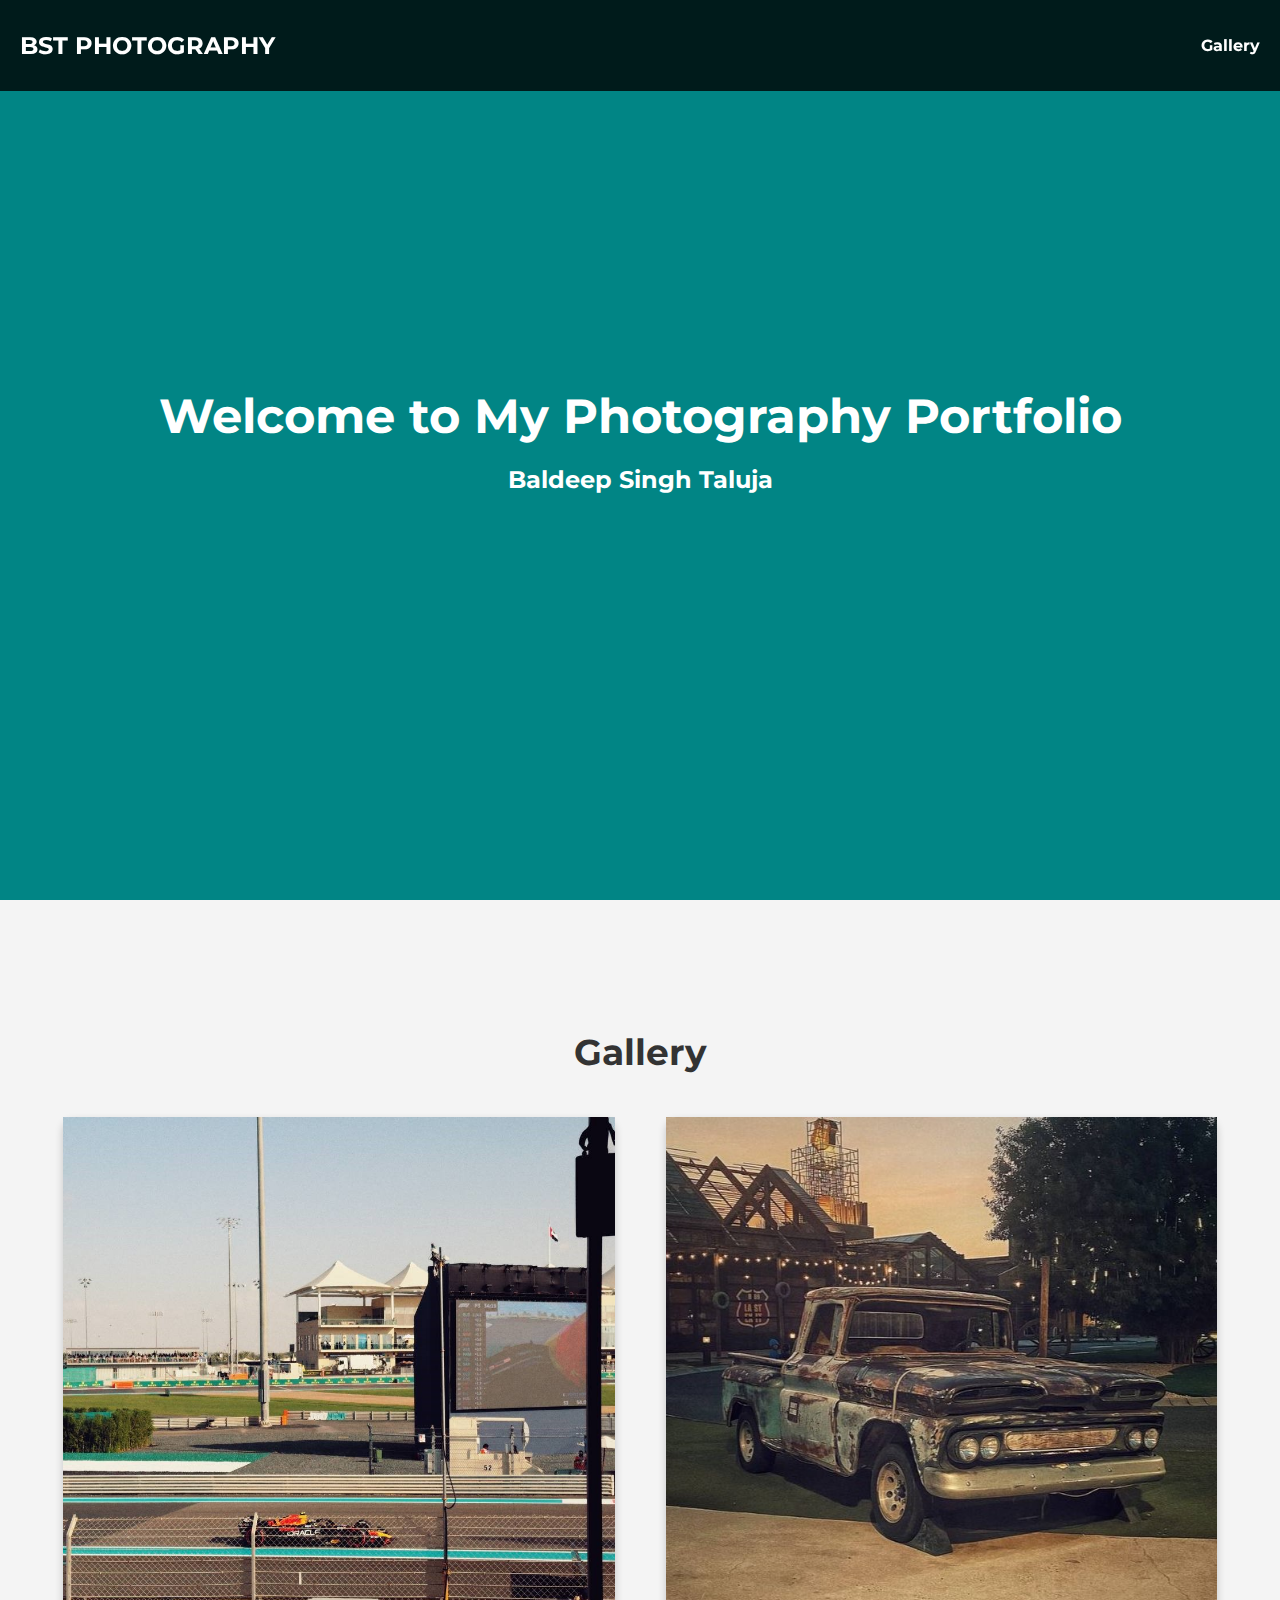
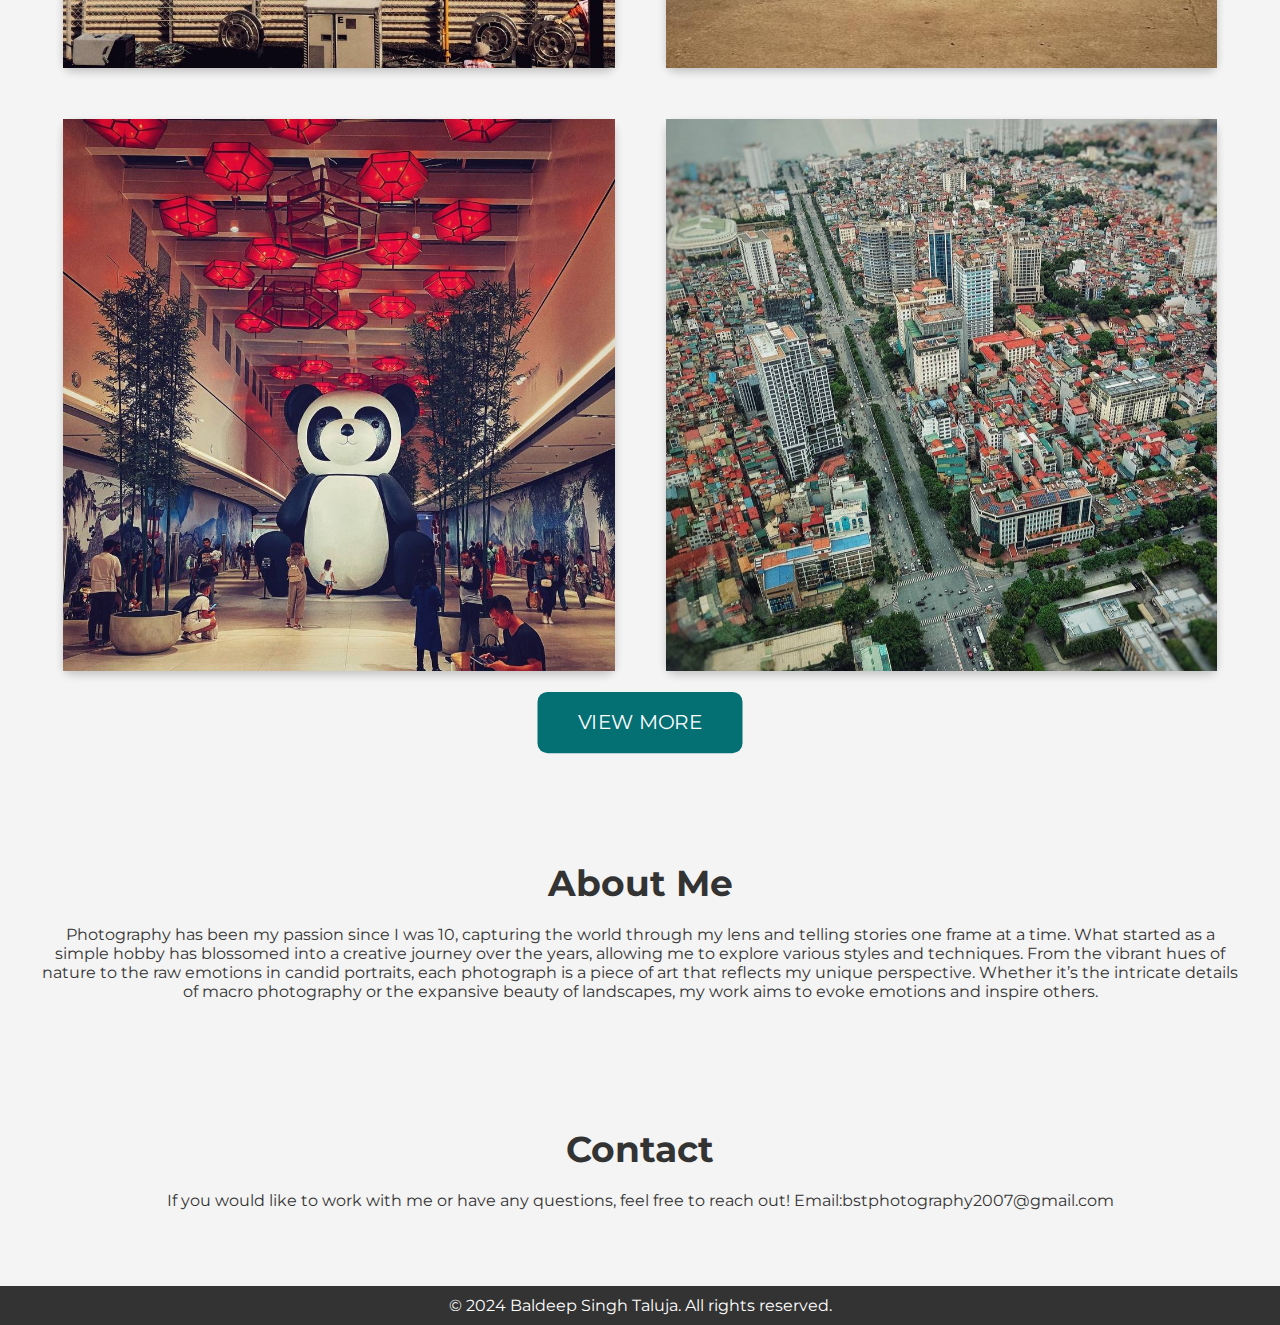
==== index.html @ 5dc91910 "Main" ====
<!DOCTYPE html>
<html lang="en">
<head>
    <meta charset="UTF-8">
    <meta name="viewport" content="width=device-width, initial-scale=1.0">
    <title>BST Photography</title>
    <link rel="stylesheet" href="styles.css">
    <link href="https://fonts.googleapis.com/css2?family=Montserrat:wght@400;700&display=swap" rel="stylesheet">
</head>
<body>
    <header>
        <nav>
            <div class="logo">BST PHOTOGRAPHY</div>
            <ul>
                <li><a href="gallery.html">Gallery</a></li>
            </ul>
        </nav>
        <div class="hero" id="home">
            <h1>Welcome to My Photography Portfolio</h1>
            <h2>Baldeep Singh Taluja</h2>
        </div>
    </header>
    <main>
        <section class="gallery" id="gallery">
            <h2>Gallery</h2>
            <div class="gallery-grid">
                <div class="gallery-item">
                    <img src="images\photo_5830001630387488127_y.jpg" alt="Photo 1" height="400px" width="400px">
                </div>
                <div class="gallery-item">
                    <img src="images/photo_5830001630387488123_y.jpg" alt="Photo 2" height="400px" width="400px">
                </div>
                <div class="gallery-item">
                    <img src="images/photo_5830001630387488130_y.jpg" alt="Photo 3" height="400px" width="400px">
                </div>
                <div class="gallery-item">
                    <img src="images/photo_5830001630387488135_y.jpg" alt="Photo 3" height="400px" width="400px">
                </div>
                <!-- add more photos as needed -->
            </div>
            <a href="gallery.html" class="button">VIEW MORE</a>
        </section>
        <section class="about" id="about">
            <h2>About Me</h2>
            <p>Photography has been my passion since I was 10, capturing the world through my lens and telling stories one frame at a time. What started as a simple hobby has blossomed into a creative journey over the years, allowing me to explore various styles and techniques. From the vibrant hues of nature to the raw emotions in candid portraits, each photograph is a piece of art that reflects my unique perspective. Whether it’s the intricate details of macro photography or the expansive beauty of landscapes, my work aims to evoke emotions and inspire others.</p>
        </section>
        <section class="contact" id="contact">
            <h2>Contact</h2>
            <p>If you would like to work with me or have any questions, feel free to reach out! <nl>Email:bstphotography2007@gmail.com</nl></p>
            
        </section>
    </main>
    <footer>    
        <p>&copy; 2024 Baldeep Singh Taluja. All rights reserved.</p>
    </footer>
</body>
</html>
---- styles.css ----
body {
    font-family: 'Montserrat', sans-serif;
    margin: 0;
    padding: 0;
    background-color: #f4f4f4;
    color: #333;
}

header {
    position: relative;
    text-align: center;
    color: white;
}

nav {
    display: flex;
    justify-content: space-between;
    align-items: center;
    padding: 20px;
    background-color: rgba(0, 0, 0, 0.8);
    position: fixed;
    width: 100%;
    top: 0;
    z-index: 1000;
    left: 0;  /* Ensure the nav bar starts from the left edge */
    right: 0; /* Ensure the nav bar stretches to the right edge */
    box-sizing: border-box; /* Include padding and border in the element's total width and height */
}
nav .logo {
    font-size: 24px;
    font-weight: 700;
}

nav ul {
    list-style: none;
    display: flex;
    gap: 20px;
}

nav ul li {
    display: inline;
}

nav ul li a {
    color: white;
    text-decoration: none;
    font-weight: 700;
    transition: color 0.3s;
}

nav ul li a:hover {
    color: #ff6f61;
}

.hero {
    background: #018585;;
    height: 100vh;
    display: flex;
    flex-direction: column;
    justify-content: center;
    align-items: center;
    padding: 0 20px;
}

.hero h1 {
    font-size: 48px;
    margin: 0;
}

.hero p {
    font-size: 24px;
}

main {
    padding: 60px 20px 20px;
}

.gallery {
    text-align: center;
    padding: 40px 20px;
}

.gallery h2 {
    font-size: 36px;
    margin-bottom: 20px;
}

.gallery-grid {
    display: flex;
    flex-wrap: wrap;
    justify-content: center;
    gap: 5px;
}

.gallery-item {
    flex: 1 1 calc(33.333% - 20px);
    height: auto;
    width: auto;
    margin: 23px;
    overflow: show;
    border-radius: 10px;
    box-shadow: 0 4px 8px rgba(0, 0, 0, 0.2);
}

.gallery-item img {
    width: 100%;
    height: auto;
    display: block;
    transition: transform 0.2s;
}

.gallery-item img:hover {
    transform: scale(1.05);
}

.about, .contact {
    text-align: center;
    padding: 40px 20px;
}

.about h2, .contact h2 {
    font-size: 36px;
    margin-bottom: 20px;
}

footer {
    background-color: #333;
    color: #fff;
    text-align: center;
    padding: 10px 0;
}

footer p {
    margin: 0;
}

form {
    display: flex;
    flex-direction: column;
    align-items: center;
}

form label {
    margin: 10px 0 5px;
}

form input, form textarea {
    width: 100%;
    max-width: 500px;
    padding: 10px;
    margin-bottom: 10px;
    border: 1px solid #ccc;
    border-radius: 5px;
}

form button {
    padding: 10px 20px;
    border: none;
    border-radius: 5px;
    background-color: #ff6f61;
    color: white;
    font-size: 16px;
    cursor: pointer;
    transition: background-color 0.3s;
}

form button:hover {
    background-color: #ff4c3b;
}

@media (max-width: 768px) {
    .gallery-item {
        flex: 1 1 calc(50% - 20px);
    }

    nav ul {
        flex-direction: column;
        gap: 10px;
    }

    .hero h1 {
        font-size: 36px;
    }

    .hero p {
        font-size: 18px;
    }
}

@media (max-width: 480px) {
    .gallery-item {
        flex: 1 1 100%;
    }

    .hero h1 {
        font-size: 28px;
    }

    .hero p {
        font-size: 16px;
    }
}
.button {
    background-color: #057074; /* Green background */
    border: none; /* Remove borders */
    color: white; /* White text */
    padding: 15px 32px; /* Some padding */
    text-align: center; /* Centered text */
    text-decoration: none; /* Remove underline */
    display: inline-block; /* Make the container fit the content */
    font-size: 16px; /* Increase font size */
    margin: 4px 2px; /* Some margin */
    cursor: pointer; /* Pointer/hand icon */
    border-radius: 8px; /* Rounded corners */
    transition: background-color 0.3s, transform 0.3s;
    transform: scale(1.25); /* Animation for hover effect */
  }
  
  .button:hover {
    background-color: #000000; /* Darker green */
    transform: scale(1.05); /* Slightly increase size */
  }
  
  .button:active {
    background-color: #3e8e41; /* Even darker green when clicked */
    transform: scale(1); /* Return to original size */
  }
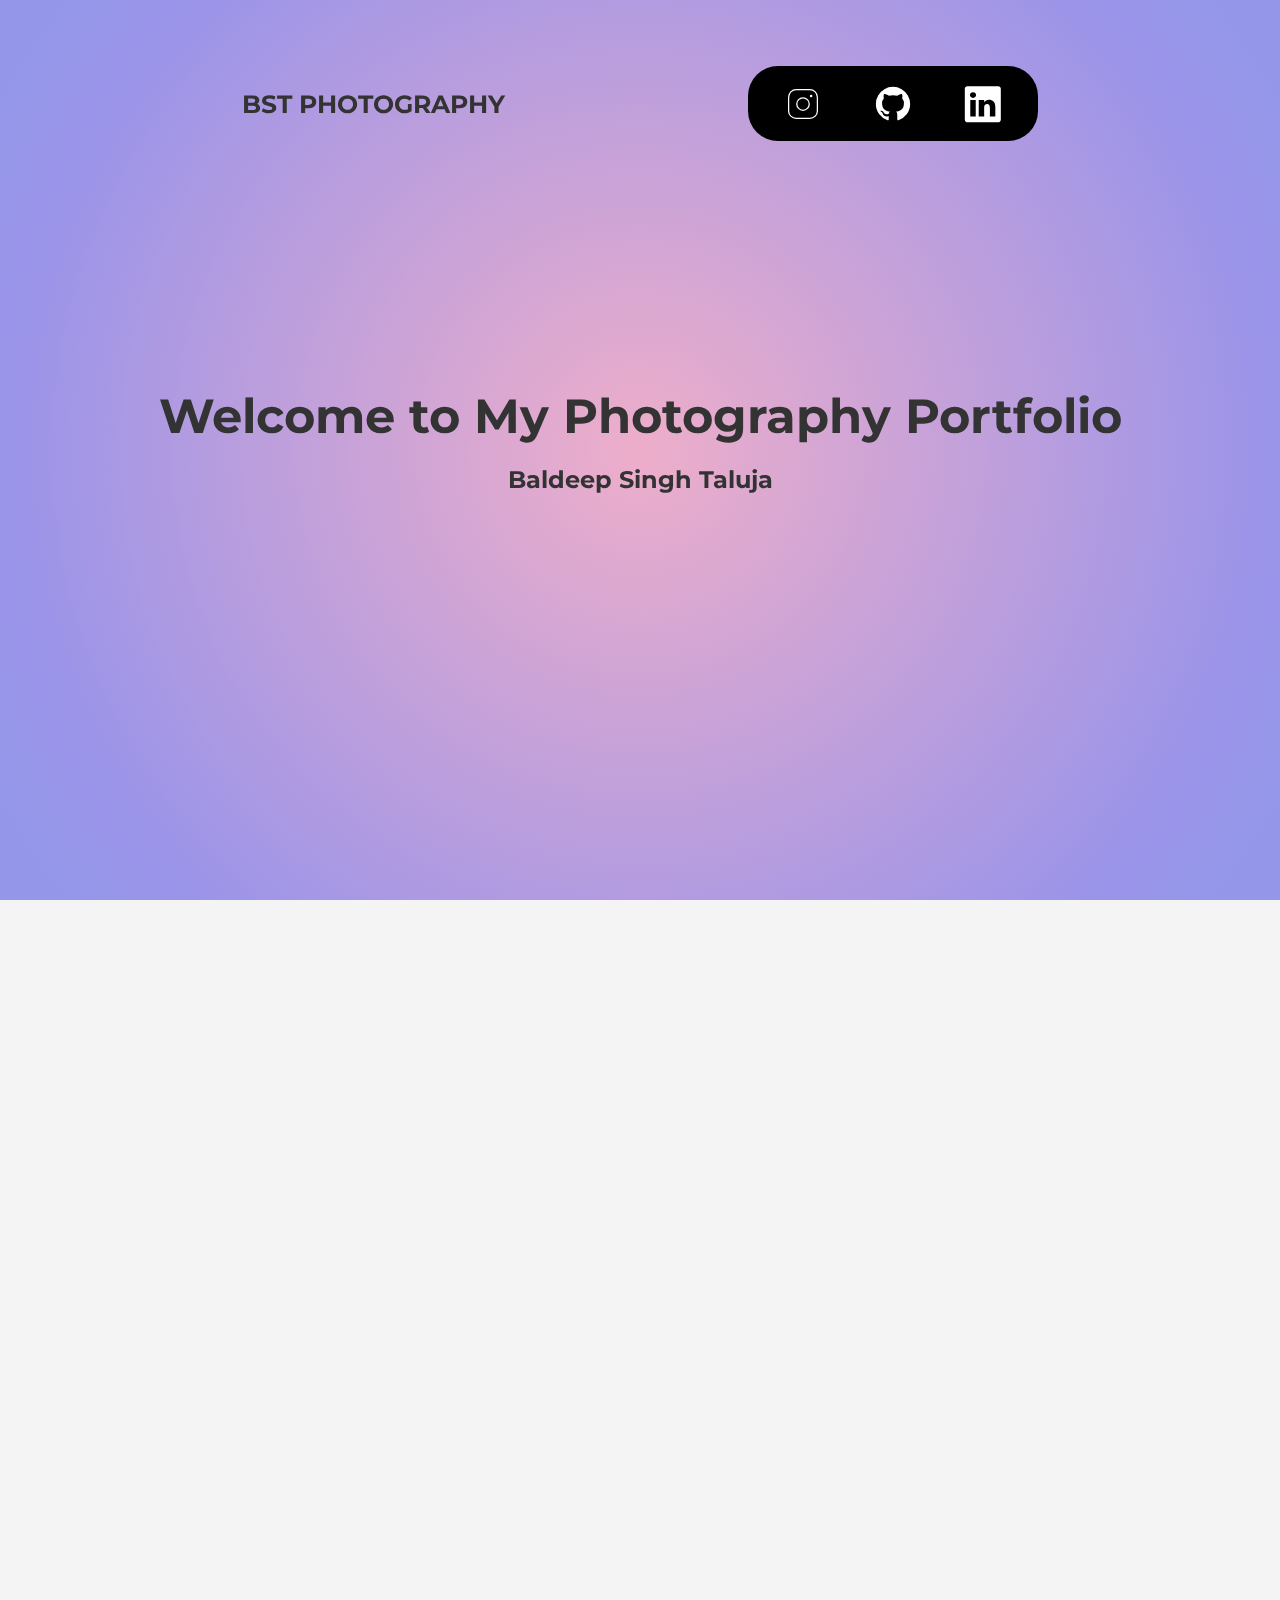
==== commit 5b0caa69: "UPDATE" ====
--- a/index.html
+++ b/index.html
@@ -6,52 +6,90 @@
     <title>BST Photography</title>
     <link rel="stylesheet" href="styles.css">
     <link href="https://fonts.googleapis.com/css2?family=Montserrat:wght@400;700&display=swap" rel="stylesheet">
+    <!-- AOS Library -->
+    <link href="https://cdn.jsdelivr.net/npm/aos@2.3.4/dist/aos.css" rel="stylesheet">
 </head>
 <body>
-    <header>
-        <nav>
-            <div class="logo">BST PHOTOGRAPHY</div>
-            <ul>
-                <li><a href="gallery.html">Gallery</a></li>
-            </ul>
-        </nav>
-        <div class="hero" id="home">
-            <h1>Welcome to My Photography Portfolio</h1>
-            <h2>Baldeep Singh Taluja</h2>
-        </div>
-    </header>
+
+    <nav>
+        <div class="logo">BST PHOTOGRAPHY</div>
+        <ul class="example-1">
+            <li class="icon-content">
+                <a href="https://www.instagram.com/bst.photography_/" aria-label="Instagram" data-social="Instagram" class="link">
+                    <svg fill="#000000" width="30px" height="30px" viewBox="0 0 256 256" id="Flat" xmlns="http://www.w3.org/2000/svg">
+                        <path d="M128,84a44,44,0,1,0,44,44A44.04978,44.04978,0,0,0,128,84Zm0,80a36,36,0,1,1,36-36A36.04061,36.04061,0,0,1,128,164ZM172,32H84A52.059,52.059,0,0,0,32,84v88a52.059,52.059,0,0,0,52,52h88a52.059,52.059,0,0,0,52-52V84A52.059,52.059,0,0,0,172,32Zm44,140a44.04978,44.04978,0,0,1-44,44H84a44.04978,44.04978,0,0,1-44-44V84A44.04978,44.04978,0,0,1,84,40h88a44.04978,44.04978,0,0,1,44,44ZM188,76a8,8,0,1,1-8-8A8.00917,8.00917,0,0,1,188,76Z"/>
+                    </svg>
+                </a>
+                <div class="tooltip">Instagram</div>
+            </li>
+            <li class="icon-content">
+                <a href="https://github.com/BoltDrifter" aria-label="Github" data-social="Github" class="link">
+                    <svg height="30px" viewBox="0 0 1792 1792" width="30px" xmlns="http://www.w3.org/2000/svg">
+                        <path d="M1664 896q0 251-146.5 451.5t-378.5 277.5q-27 5-39.5-7t-12.5-30v-211q0-97-52-142 57-6 102.5-18t94-39 81-66.5 53-105 20.5-150.5q0-121-79-206 37-91-8-204-28-9-81 11t-92 44l-38 24q-93-26-192-26t-192 26q-16-11-42.5-27t-83.5-38.5-86-13.5q-44 113-7 204-79 85-79 206 0 85 20.5 150t52.5 105 80.5 67 94 39 102.5 18q-40 36-49 103-21 10-45 15t-57 5-65.5-21.5-55.5-62.5q-19-32-48.5-52t-49.5-24l-20-3q-21 0-29 4.5t-5 11.5 9 14 13 12l7 5q22 10 43.5 38t31.5 51l10 23q13 38 44 61.5t67 30 69.5 7 55.5-3.5l23-4q0 38 .5 89t.5 54q0 18-13 30t-40 7q-232-77-378.5-277.5t-146.5-451.5q0-209 103-385.5t279.5-279.5 385.5-103 385.5 103 279.5 279.5 103 385.5z"/>
+                    </svg>
+                </a>
+                <div class="tooltip">Github</div>
+            </li>
+            <li class="icon-content">
+                <a href="https://www.linkedin.com/in/baldeep-t-606348266/" aria-label="LinkedIn" data-social="LinkedIn" class="link">
+                    <svg xmlns="http://www.w3.org/2000/svg" height="30px" viewBox="0 0 100 100" id="linkedin">
+                        <path d="M87.877 5.608H11.174c-3.673 0-6.65 2.886-6.65 6.448v77.101c0 3.562 2.978 6.451 6.65 6.451h76.703c3.673 0 6.646-2.89 6.646-6.451V12.056c0-3.561-2.973-6.448-6.646-6.448zM31.809 80.944H18.211V40.31h13.598v40.634zm-6.798-46.185h-.091c-4.56 0-7.516-3.119-7.516-7.023 0-3.983 3.043-7.017 7.693-7.017 4.651 0 7.512 3.033 7.602 7.017 0 3.905-2.95 7.023-7.688 7.023zm55.816 46.185H67.233v-21.74c0-5.464-1.97-9.191-6.886-9.191-3.761 0-5.993 2.515-6.973 4.942-.364.868-.453 2.08-.453 3.292v22.696H39.329s.178-36.823 0-40.634h13.593v5.761c1.805-2.768 5.029-6.717 12.249-6.717 8.947 0 15.656 5.804 15.656 18.291v23.3zM52.834 46.199c.024-.038.056-.084.088-.128v.128h-.088z"/>
+                    </svg>
+                </a>
+                <div class="tooltip">LinkedIn</div>
+            </li>
+        </ul>
+    </nav>
+
+    <div class="hero" id="home" data-aos="fade-up">
+        <h1>Welcome to My Photography Portfolio</h1>
+        <h2>Baldeep Singh Taluja</h2>
+    </div>
+
     <main>
-        <section class="gallery" id="gallery">
+        <section class="gallery" id="gallery" data-aos="zoom-in">
             <h2>Gallery</h2>
             <div class="gallery-grid">
-                <div class="gallery-item">
-                    <img src="images\photo_5830001630387488127_y.jpg" alt="Photo 1" height="400px" width="400px">
+                <div class="gallery-item" data-aos="fade-right">
+                    <img src="images/photo_5830001630387488127_y.jpg" alt="Photo 1" height="400px" width="400px">
                 </div>
-                <div class="gallery-item">
+                <div class="gallery-item" data-aos="fade-right" data-aos-delay="100">
                     <img src="images/photo_5830001630387488123_y.jpg" alt="Photo 2" height="400px" width="400px">
                 </div>
-                <div class="gallery-item">
+                <div class="gallery-item" data-aos="fade-right" data-aos-delay="200">
                     <img src="images/photo_5830001630387488130_y.jpg" alt="Photo 3" height="400px" width="400px">
                 </div>
-                <div class="gallery-item">
-                    <img src="images/photo_5830001630387488135_y.jpg" alt="Photo 3" height="400px" width="400px">
+                <div class="gallery-item" data-aos="fade-right" data-aos-delay="300">
+                    <img src="images/photo_5830001630387488135_y.jpg" alt="Photo 4" height="400px" width="400px">
                 </div>
-                <!-- add more photos as needed -->
             </div>
-            <a href="gallery.html" class="button">VIEW MORE</a>
+            <button class="learn-more" onclick="window.location='gallery.html'">
+                <span class="circle" aria-hidden="true">
+                    <span class="icon arrow"></span>
+                </span>
+                <span class="button-text">All Photos</span>
+            </button>
         </section>
-        <section class="about" id="about">
+
+        <section class="about" id="about" data-aos="fade-up">
             <h2>About Me</h2>
-            <p>Photography has been my passion since I was 10, capturing the world through my lens and telling stories one frame at a time. What started as a simple hobby has blossomed into a creative journey over the years, allowing me to explore various styles and techniques. From the vibrant hues of nature to the raw emotions in candid portraits, each photograph is a piece of art that reflects my unique perspective. Whether it’s the intricate details of macro photography or the expansive beauty of landscapes, my work aims to evoke emotions and inspire others.</p>
+            <p>Photography has been my passion since I was 10, capturing the world through my lens and telling stories one frame at a time. My journey started with a simple point-and-shoot camera, and over the years, it has grown into a professional pursuit. I specialize in landscape and portrait photography, aiming to evoke emotions and tell unique stories through my work.</p>
         </section>
-        <section class="contact" id="contact">
+
+        <section class="contact" id="contact" data-aos="fade-up" data-aos-delay="200">
             <h2>Contact</h2>
-            <p>If you would like to work with me or have any questions, feel free to reach out! <nl>Email:bstphotography2007@gmail.com</nl></p>
-            
+            <p>If you would like to work with me or have any questions, feel free to reach out! <br>Email: bstphotography2007@gmail.com</p>
         </section>
     </main>
-    <footer>    
-        <p>&copy; 2024 Baldeep Singh Taluja. All rights reserved.</p>
-    </footer>
+
+    <!-- AOS Initialization -->
+    <script src="https://cdn.jsdelivr.net/npm/aos@2.3.4/dist/aos.js"></script>
+    <script>
+        AOS.init({
+            duration: 1000, // Animation duration in milliseconds
+            once: true,     // Animation should happen only once
+            offset: 120,    // Trigger animations after the element is 120px away from the viewport
+        });
+    </script>
 </body>
 </html>
--- a/styles.css
+++ b/styles.css
@@ -13,12 +13,12 @@
 }
 
 nav {
-    display: flex;
-    justify-content: space-between;
-    align-items: center;
-    padding: 20px;
-    background-color: rgba(0, 0, 0, 0.8);
-    position: fixed;
+    display:flex;
+    justify-content:space-evenly;
+    align-items: center;
+    padding: 50px 0px 50px 0px;
+    background-color: rgba(255, 255, 255, 0);
+    position: absolute;
     width: 100%;
     top: 0;
     z-index: 1000;
@@ -27,10 +27,13 @@
     box-sizing: border-box; /* Include padding and border in the element's total width and height */
 }
 nav .logo {
-    font-size: 24px;
+    font-size: 25px;
     font-weight: 700;
 }
 
+.logo { 
+    text-align: center ;
+}
 nav ul {
     list-style: none;
     display: flex;
@@ -53,7 +56,8 @@
 }
 
 .hero {
-    background: #018585;;
+    background: rgb(238,174,202);
+    background: radial-gradient(circle, rgba(238,174,202,1) 0%, rgba(155,148,233,1) 80%, rgba(148,151,233,1) 93%);
     height: 100vh;
     display: flex;
     flex-direction: column;
@@ -71,13 +75,16 @@
     font-size: 24px;
 }
 
-main {
-    padding: 60px 20px 20px;
-}
 
 .gallery {
+    opacity: 0; /* Initial state */
+    animation: fadeIn 1s ease-in-out forwards;
+    border: 10px;
     text-align: center;
     padding: 40px 20px;
+    border-top: 8px double rgb(0, 0, 0);
+    border-bottom: 8px double rgb(0, 0, 0);
+    background: radial-gradient(circle, rgba(238,174,202,1) 0%, rgba(155,148,233,1) 80%, rgba(148,151,233,1) 93%);
 }
 
 .gallery h2 {
@@ -94,10 +101,10 @@
 
 .gallery-item {
     flex: 1 1 calc(33.333% - 20px);
-    height: auto;
-    width: auto;
+    max-width: 70%;
+    max-height: 70%;
     margin: 23px;
-    overflow: show;
+    overflow: autp;
     border-radius: 10px;
     box-shadow: 0 4px 8px rgba(0, 0, 0, 0.2);
 }
@@ -109,13 +116,22 @@
     transition: transform 0.2s;
 }
 
+html{
+    scroll-behavior: smooth;
+}
+
 .gallery-item img:hover {
     transform: scale(1.05);
 }
 
+
 .about, .contact {
+    opacity: 0; /* Initial state */
+    animation: fadeIn 4ms ease-in-out forwards;
+    background-color: rgb(162, 151, 230);                   
     text-align: center;
     padding: 40px 20px;
+    
 }
 
 .about h2, .contact h2 {
@@ -200,29 +216,184 @@
         font-size: 16px;
     }
 }
-.button {
-    background-color: #057074; /* Green background */
-    border: none; /* Remove borders */
-    color: white; /* White text */
-    padding: 15px 32px; /* Some padding */
-    text-align: center; /* Centered text */
-    text-decoration: none; /* Remove underline */
-    display: inline-block; /* Make the container fit the content */
-    font-size: 16px; /* Increase font size */
-    margin: 4px 2px; /* Some margin */
-    cursor: pointer; /* Pointer/hand icon */
-    border-radius: 8px; /* Rounded corners */
-    transition: background-color 0.3s, transform 0.3s;
-    transform: scale(1.25); /* Animation for hover effect */
-  }
-  
-  .button:hover {
-    background-color: #000000; /* Darker green */
-    transform: scale(1.05); /* Slightly increase size */
-  }
-  
-  .button:active {
-    background-color: #3e8e41; /* Even darker green when clicked */
-    transform: scale(1); /* Return to original size */
-  }
-  +/* From Uiverse.io by cssbuttons-io */ 
+button {
+    position: relative;
+    display: inline-block;
+    cursor: pointer;
+    outline: none;
+    border: 0;
+    vertical-align: middle;
+    text-decoration: none;
+    background: transparent;
+    padding: 0;
+    font-size: inherit;
+    font-family: inherit;
+   }
+   
+   button.learn-more {
+    width: 12rem;
+    height: auto;
+   }
+   
+   button.learn-more .circle {
+    transition: all 0.45s cubic-bezier(0.65, 0, 0.076, 1);
+    position: relative;
+    display: block;
+    margin: 0;
+    width: 3rem;
+    height: 3rem;
+    background: #282936;
+    border-radius: 1.625rem;
+   }
+   
+   button.learn-more .circle .icon {
+    transition: all 0.45s cubic-bezier(0.65, 0, 0.076, 1);
+    position: absolute;
+    top: 0;
+    bottom: 0;
+    margin: auto;
+    background: #fff;
+   }
+   
+   button.learn-more .circle .icon.arrow {
+    transition: all 0.45s cubic-bezier(0.65, 0, 0.076, 1);
+    left: 0.625rem;
+    width: 1.125rem;
+    height: 0.125rem;
+    background: none;
+   }
+   
+   button.learn-more .circle .icon.arrow::before {
+    position: absolute;
+    content: "";
+    top: -0.29rem;
+    right: 0.0625rem;
+    width: 0.625rem;
+    height: 0.625rem;
+    border-top: 0.125rem solid #fff;
+    border-right: 0.125rem solid #fff;
+    transform: rotate(45deg);
+   }
+   
+   button.learn-more .button-text {
+    transition: all 0.45s cubic-bezier(0.65, 0, 0.076, 1);
+    position: absolute;
+    top: 0;
+    left: 0;
+    right: 0;
+    bottom: 0;
+    padding: 0.75rem 0;
+    margin: 0 0 0 1.85rem;
+    color: #282936;
+    font-weight: 700;
+    line-height: 1.6;
+    text-align: center;
+    text-transform: uppercase;
+   }
+   
+   button:hover .circle {
+    width: 100%;
+   }
+   
+   button:hover .circle .icon.arrow {
+    background: #fff;
+    transform: translate(1rem, 0);
+   }
+   
+   button:hover .button-text {
+    color: #fff;
+   }
+
+ul {
+    list-style: none;
+  }
+  
+  .example-1 {
+    display: flex;
+    justify-content: center;
+    align-items: center;
+    font-weight: bolder; /* Made bolder */
+    background-color: #000000; /* Black background */
+    border-radius: 30px; /* Added border-radius to make the container rounded */
+    padding: 20px; /* Added padding for better appearance */
+    height: 35px;
+    width: 250px;
+  }
+  
+  .example-1 .icon-content {
+    margin: 0 10px;
+    position: relative;
+    font-weight: bolder; /* Made bolder */
+  }
+  
+  .example-1 .icon-content .tooltip {
+    position: absolute;
+    top: -30px;
+    left: 50%;
+    transform: translateX(-50%);
+    background-color: #fff; /* White background */
+    color: #000; /* Black text */
+    padding: 6px 10px;
+    border-radius: 5px;
+    opacity: 0;
+    visibility: hidden;
+    font-size: 14px;
+    transition: all 0.3s ease;
+    font-weight: bolder; /* Made bolder */
+  }
+  
+  .example-1 .icon-content:hover .tooltip {
+    opacity: 1;
+    visibility: visible;
+    top: -50px;
+  }
+  
+  .example-1 .icon-content .link {
+    display: flex;
+    justify-content: center;
+    align-items: center;
+    width: 50px;
+    height: 50px;
+    border-radius: 50%;
+    color: #fff; /* White icons */
+    background-color: #000; /* Black background */
+    transition: all 0.3s ease-in-out;
+    font-weight: bolder; /* Made bolder */
+  }
+  
+  .example-1 .icon-content .link:hover {
+    box-shadow: 3px 2px 45px 0px rgb(0 0 0 / 12%);
+  }
+  
+  .example-1 .icon-content .link svg {
+    width: 40px;
+    height: 40px;
+    fill: #fff; /* White icons */
+  }
+  
+  .example-1 .icon-content .link[data-social="Instagram"]:hover {
+    color: #df20b5;
+  }
+  
+  .example-1 .icon-content .link[data-social="pinterest"]:hover {
+    color: #bd081c;
+  }
+  
+  .example-1 .icon-content .link[data-social="dribbble"]:hover {
+    color: #ea4c89;
+  }
+  
+  .example-1 .icon-content .link[data-social="telegram"]:hover {
+    color: #0088cc;
+  }
+  @keyframes fadeIn {
+    from {
+        opacity: 0;
+    }
+    to {
+        opacity: 1;
+    }
+}
+
+
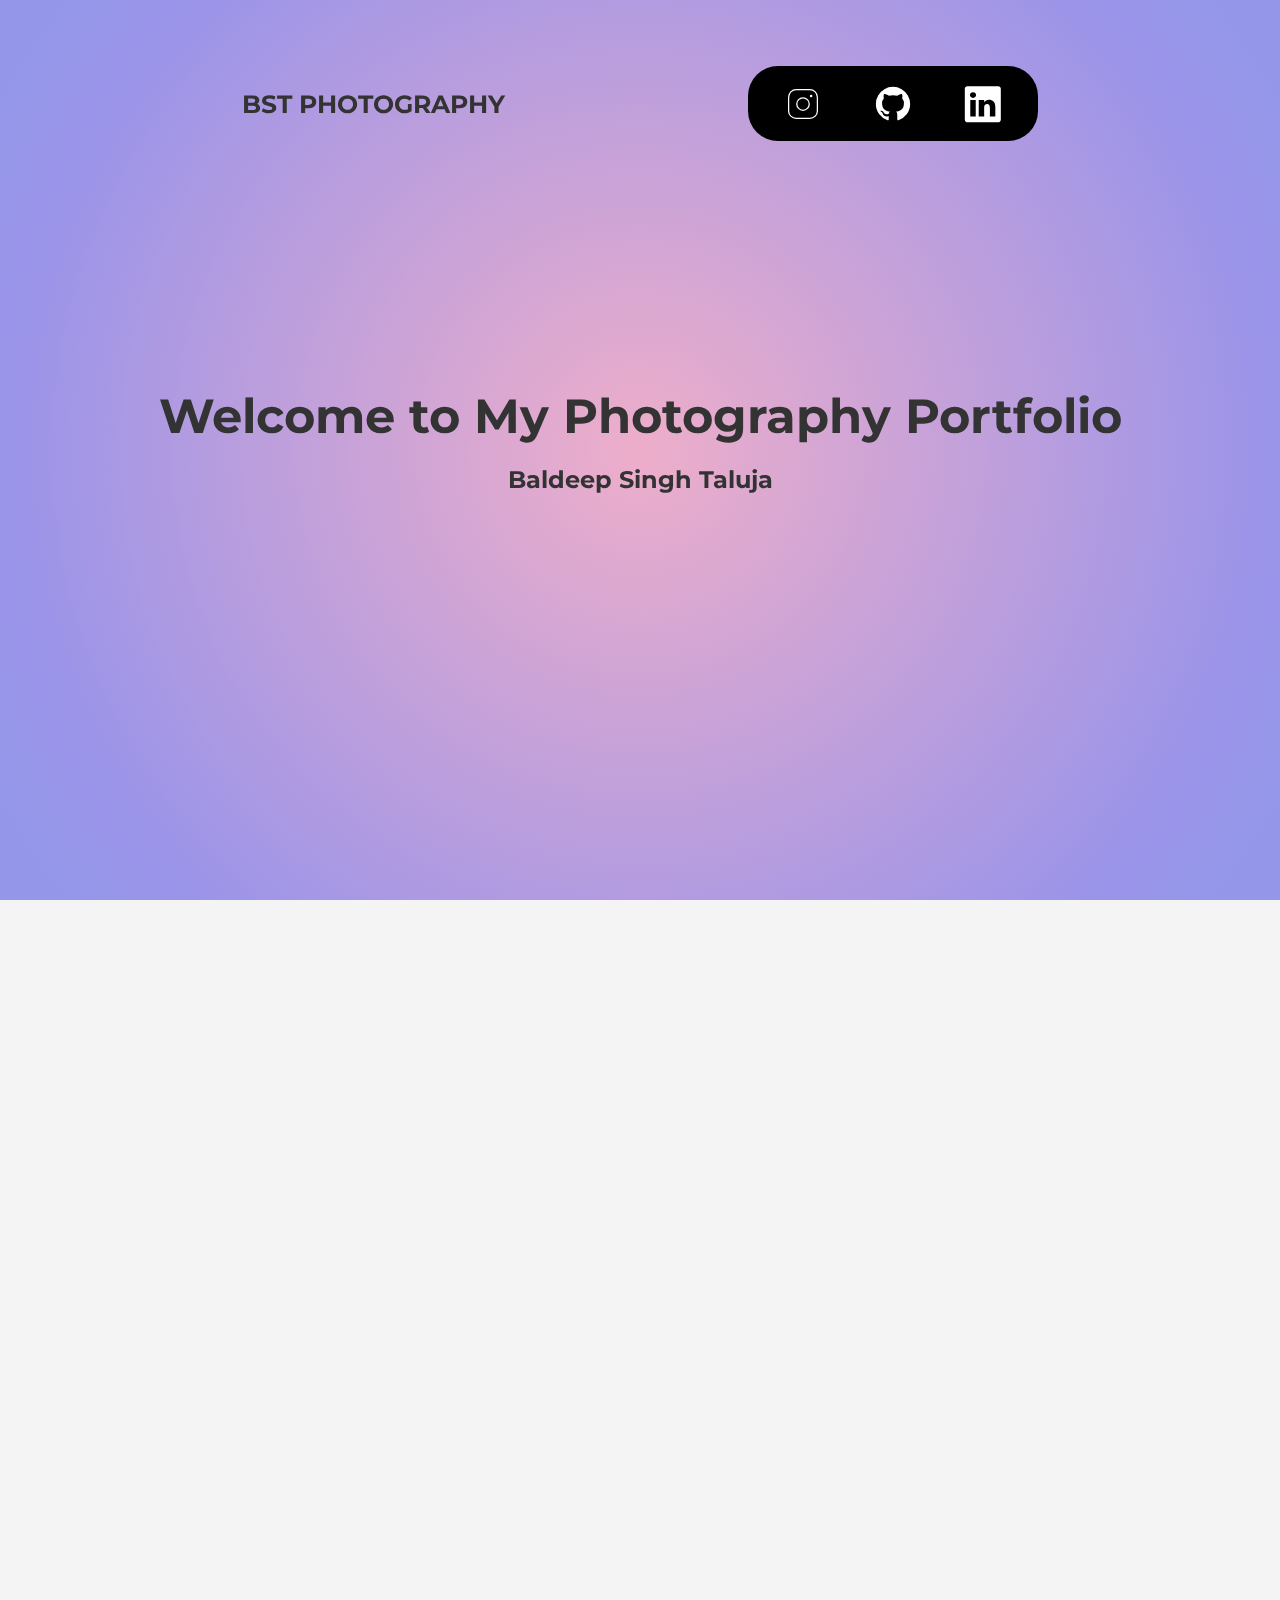
==== commit 169acec4: "Updated Website" ====
--- a/index.html
+++ b/index.html
@@ -73,7 +73,7 @@
 
         <section class="about" id="about" data-aos="fade-up">
             <h2>About Me</h2>
-            <p>Photography has been my passion since I was 10, capturing the world through my lens and telling stories one frame at a time. My journey started with a simple point-and-shoot camera, and over the years, it has grown into a professional pursuit. I specialize in landscape and portrait photography, aiming to evoke emotions and tell unique stories through my work.</p>
+            <p>Photography has been my passion since I was 10, capturing the world through my lens. My journey started with a simple point-and-shoot camera, and over the years, it has grown into a hobby. I specialize in landmark and vehicle photography.</p>
         </section>
 
         <section class="contact" id="contact" data-aos="fade-up" data-aos-delay="200">
--- a/styles.css
+++ b/styles.css
@@ -216,7 +216,7 @@
         font-size: 16px;
     }
 }
-/* From Uiverse.io by cssbuttons-io */ 
+
 button {
     position: relative;
     display: inline-block;
@@ -323,7 +323,7 @@
   
   .example-1 .icon-content {
     margin: 0 10px;
-    position: relative;
+    position:relative;
     font-weight: bolder; /* Made bolder */
   }
   
@@ -396,4 +396,34 @@
     }
 }
 
-
+@media screen and (max-width:600px){
+    h1{
+        font-size: 36px;
+        line-height: 50px;
+        align-items: center;
+        align-self: center;
+    }
+
+    .logo {
+        justify-items: auto;
+        transform: scale(0.75);
+    }
+
+    .icon-content {
+        transform: scale(0.75);
+        height: auto; /* Adjust height for smaller screens */
+        width: auto;
+    }
+
+    .example-1 {
+        transform: scale(0.75);
+        flex-direction: row; /* Stack icons vertically on small screens */
+        height: auto; /* Adjust height for smaller screens */
+    }
+
+    .icon {
+        justify-content: center; /* Center icons vertically */
+        height: auto; /* Adjust height for smaller screens */
+    }
+}
+
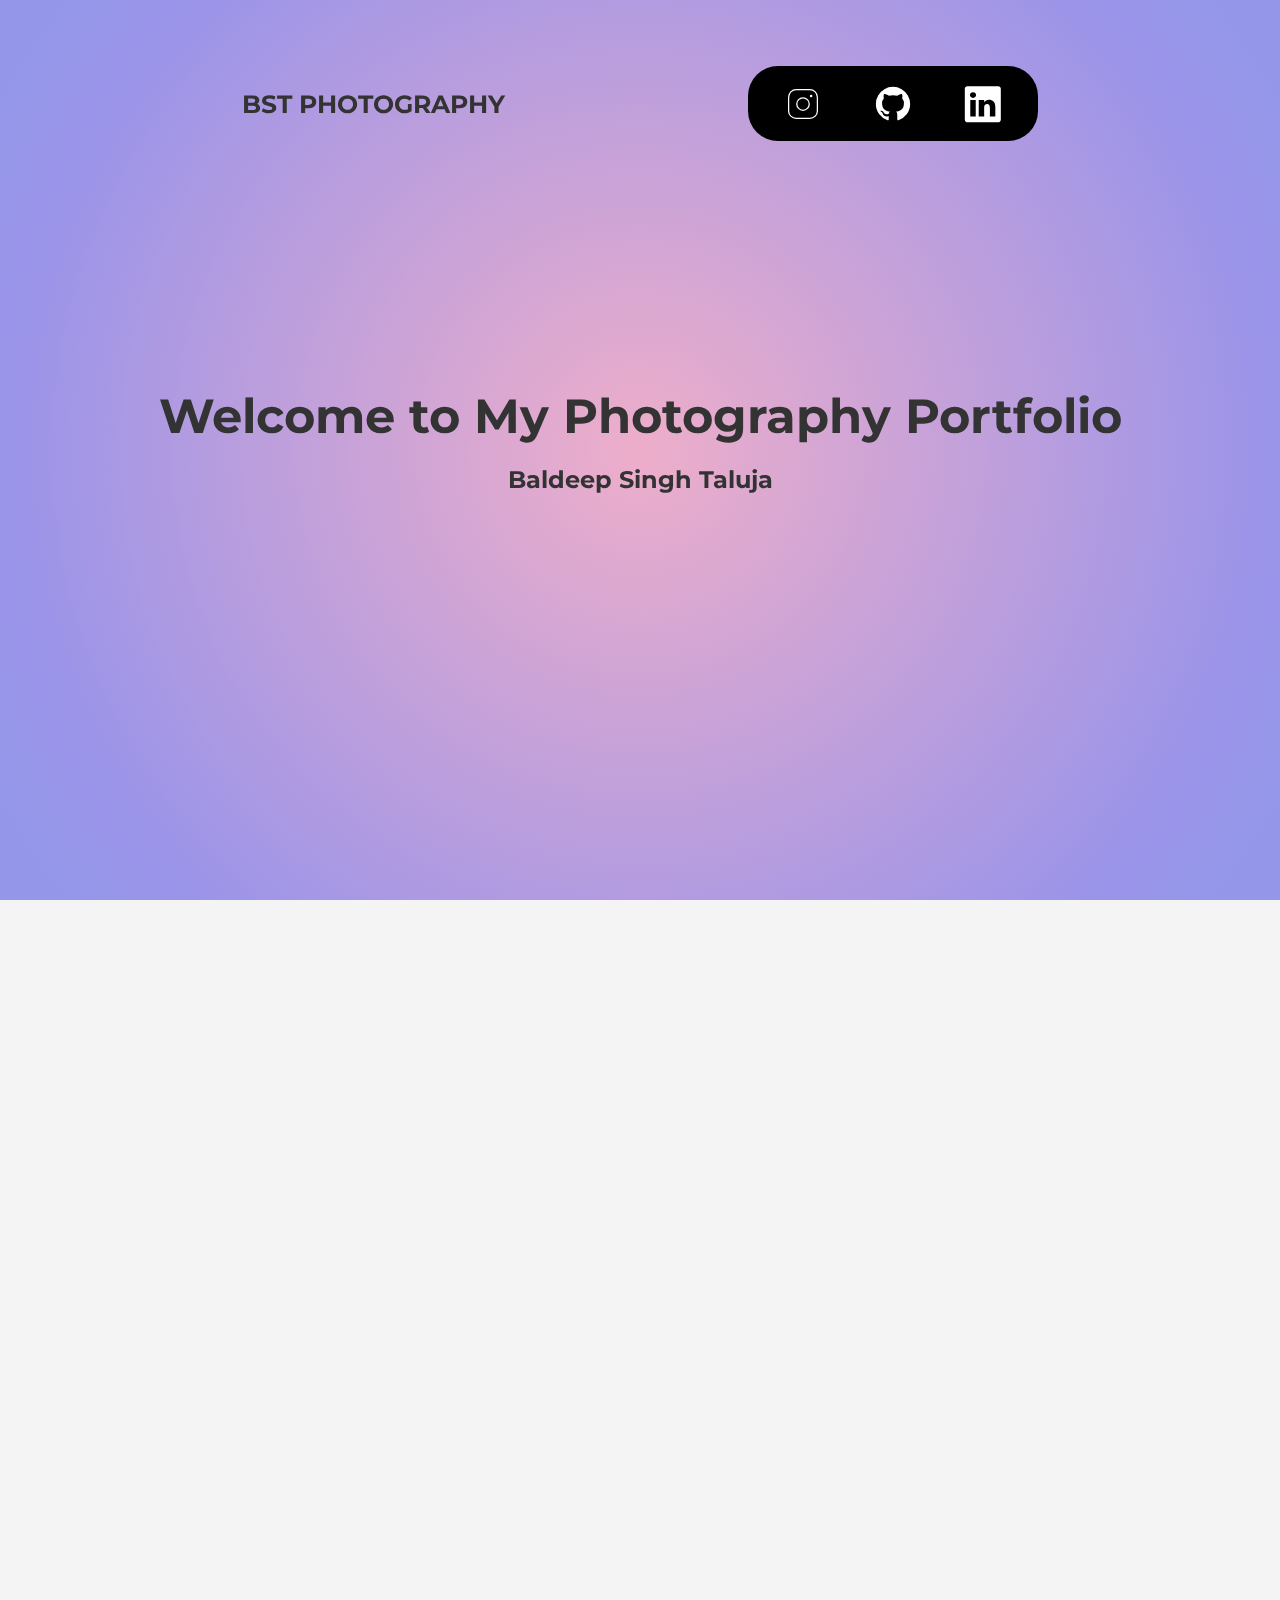
==== commit b3cd4520: "resume Update" ====
--- a/index.html
+++ b/index.html
@@ -74,6 +74,7 @@
         <section class="about" id="about" data-aos="fade-up">
             <h2>About Me</h2>
             <p>Photography has been my passion since I was 10, capturing the world through my lens. My journey started with a simple point-and-shoot camera, and over the years, it has grown into a hobby. I specialize in landmark and vehicle photography.</p>
+            <a href="Baldeep Singh Taluja Resume (1).pdf"><b>My Resume</b></a>
         </section>
 
         <section class="contact" id="contact" data-aos="fade-up" data-aos-delay="200">
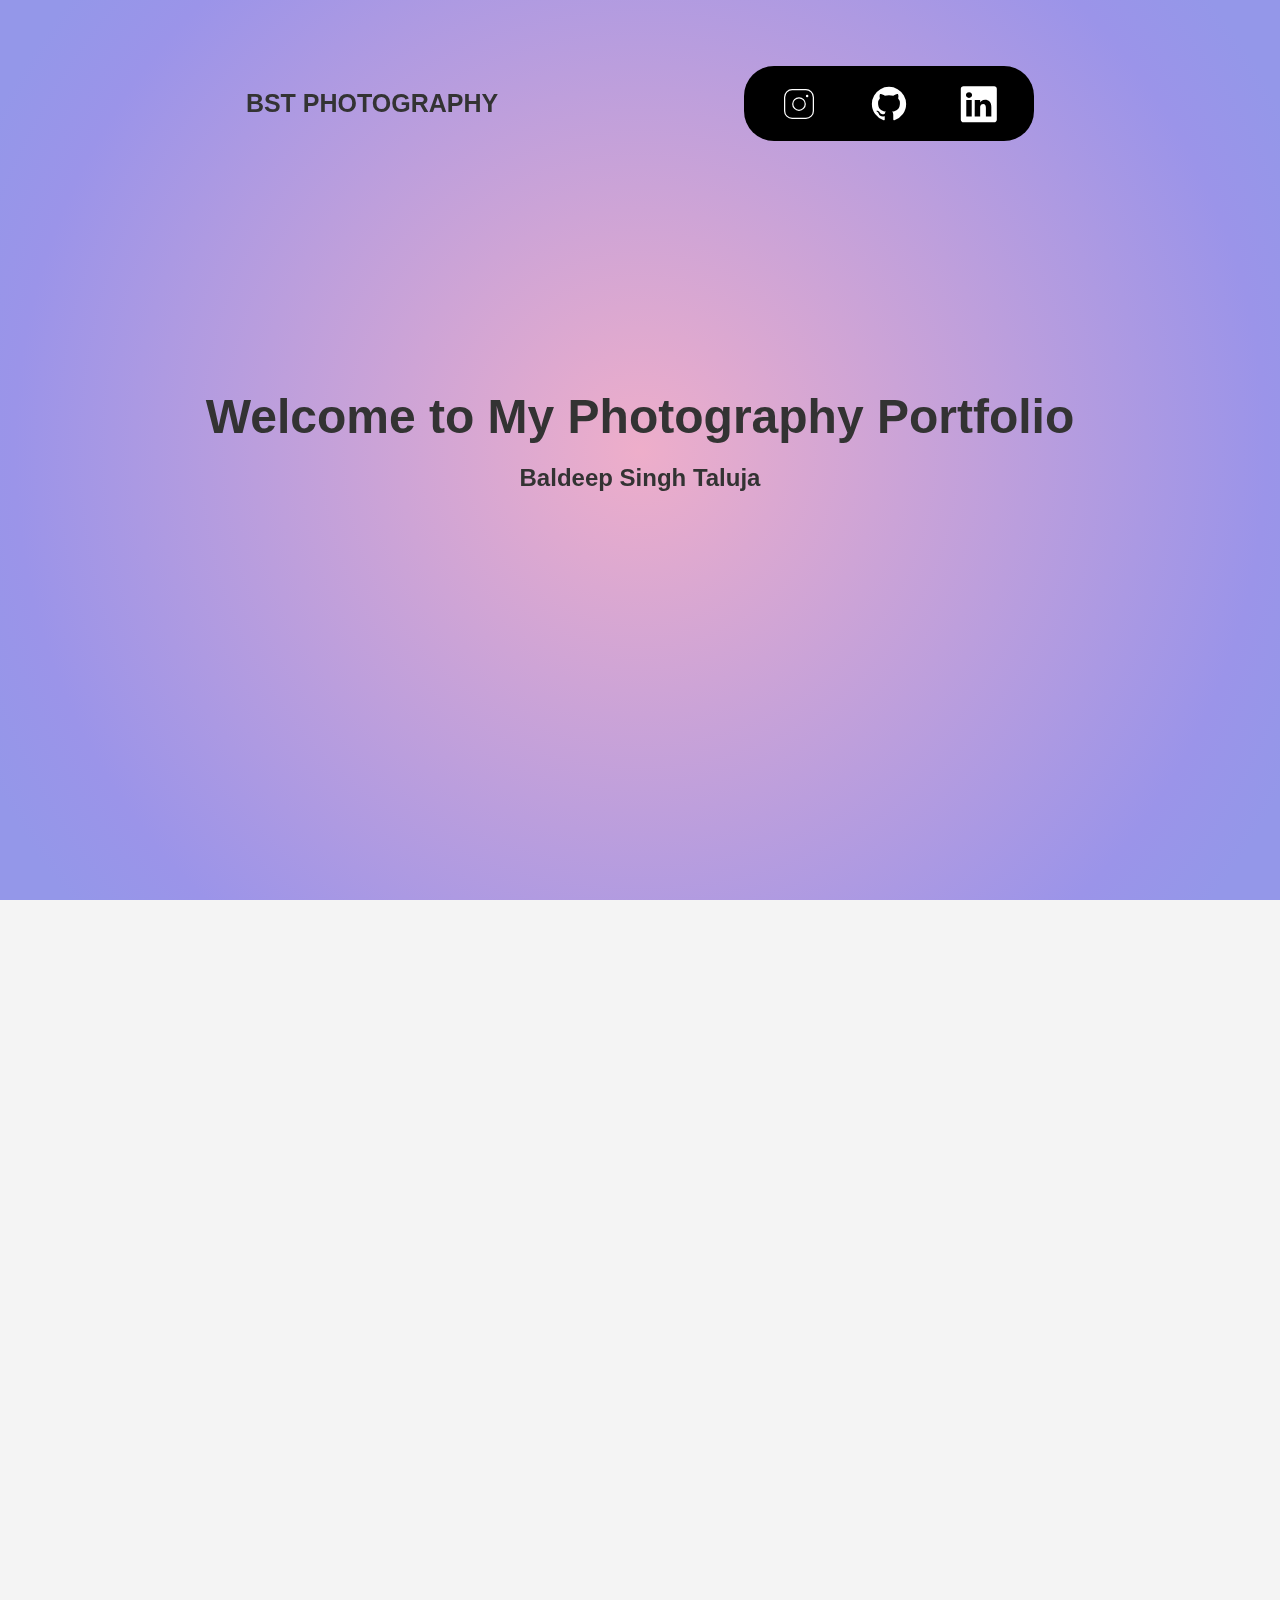
==== commit c98ea4b6: "New Layout" ====
--- a/index.html
+++ b/index.html
@@ -5,7 +5,7 @@
     <meta name="viewport" content="width=device-width, initial-scale=1.0">
     <title>BST Photography</title>
     <link rel="stylesheet" href="styles.css">
-    <link href="https://fonts.googleapis.com/css2?family=Montserrat:wght@400;700&display=swap" rel="stylesheet">
+    <link href="https://fonts.googleapis.com/css2?family=Oswald:wght@400;700&display=swap" rel="stylesheet">
     <!-- AOS Library -->
     <link href="https://cdn.jsdelivr.net/npm/aos@2.3.4/dist/aos.css" rel="stylesheet">
 </head>
--- a/styles.css
+++ b/styles.css
@@ -82,8 +82,8 @@
     border: 10px;
     text-align: center;
     padding: 40px 20px;
-    border-top: 8px double rgb(0, 0, 0);
-    border-bottom: 8px double rgb(0, 0, 0);
+    border-top: 8px solid rgb(0, 0, 0);
+    border-bottom: 8px solid rgb(0, 0, 0);
     background: radial-gradient(circle, rgba(238,174,202,1) 0%, rgba(155,148,233,1) 80%, rgba(148,151,233,1) 93%);
 }
 
@@ -101,10 +101,10 @@
 
 .gallery-item {
     flex: 1 1 calc(33.333% - 20px);
-    max-width: 70%;
-    max-height: 70%;
+    max-width: 35%;
+    max-height: 35%;
     margin: 23px;
-    overflow: autp;
+    border: beige;
     border-radius: 10px;
     box-shadow: 0 4px 8px rgba(0, 0, 0, 0.2);
 }
